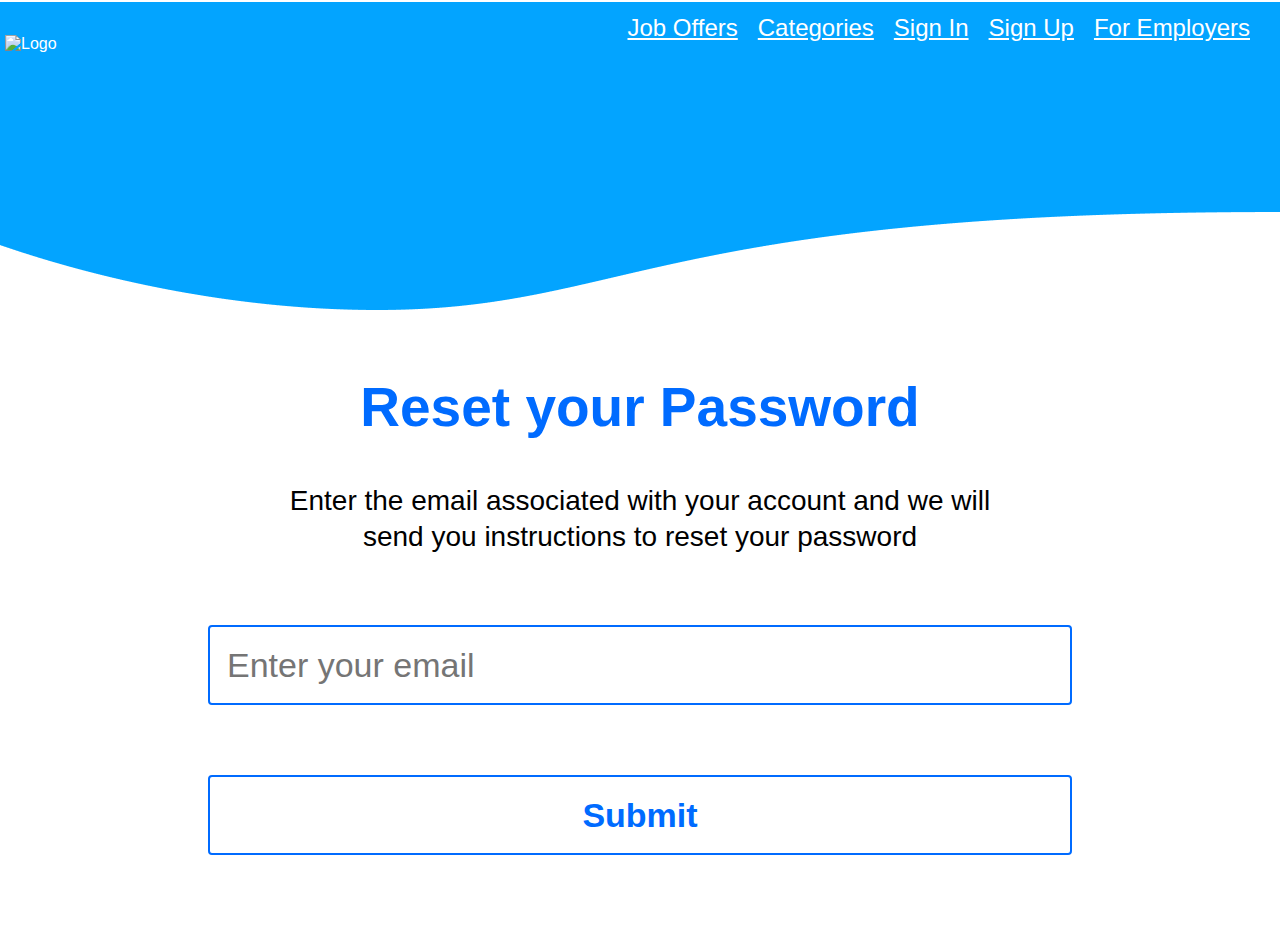
==== forgotpassword.html @ 9a22044f "second commit" ====
<!DOCTYPE html>
<html>
    <head>
        <meta charset="UTF-8">
        <meta name="viewport" content="width=device-width, initial-scale=1.0">
        <link rel="stylesheet" href="forgotpassword.css">
        <link rel="preconnect" href="https://fonts.gstatic.com">
        <title>Forgot Password</title>
    </head>
    
    <body>
        <header>
            <img src="" alt="Logo">
            <nav>
                <a href="">Job Offers</a>
                <a href="">Categories</a>
                <a href="">Sign In</a>
                <a href="">Sign Up</a>
                <a href="">For Employers</a>
            </nav>
        </header>
        
        <main>
            <div class="container">
                <h6>Reset your Password</h6>
                <p>Enter the email associated with your account and we will<br>send you instructions to reset your password</p>
                <div class="box">
                    <input type="email" placeholder="Enter your email" required class="email">
                    <button type="submit" class="button">Submit</button> 
                </div>
            </div>
        </main>
    
    
    </body>
</html>
---- forgotpassword.css ----
*{
    margin: 0;
    padding: 0;
    box-sizing: border-box;
}
body{
    font-family: 'Poppins', sans-serif;
}
header {
    background: url(vector1.png) no-repeat right center;
    color: white;
    padding: 35px 10px 179px 20px;
}
img{
    position: absolute;
    margin: 25px 5px 170px;
}
nav{
    display: flex;
    justify-content: space-between;
    width: 100%;
    font-size: 10px;
    margin-left: auto;
    margin-bottom: 5px;
}
a{
    color: white;
    padding: 0 5px;
}
main{
    margin: 0 30px;
    padding: 10px 3px;
}
.container{
    padding: 10px 25px;
    text-align: center;
}
h6{
    margin-bottom: 20px;
    color: #006BFF;
}
p{
    margin-bottom: 20px;
}
input{
    margin-bottom: 20px;
    width: 100%;
    border: 2px solid #006BFF;
    border-radius: 4px;
    text-indent: 15px;
    padding: 5px 2px;
}
button{
    width: 100%;
    border: 2px solid #006BFF;
    border-radius: 4px;
    padding: 5px 0;
    color: #006BFF;
    background-color: white;
}
button:hover{
    background-color: #006BFF;
    color: white;
}


/*Tablet View*/
@media screen and (min-width: 688px) {
    header{
        background: url(vector2.png) no-repeat center center;
        padding: 10px 20px 260px 0;
    }
    nav{
        font-weight: 500;
        font-size: 24px;
        line-height: 36px;
        justify-content: flex-end;
    }
    .container{
        margin: 50px 50px;
    }
    .box{
        margin: 10px 60px;
    }
    h6{
        font-size: 35px;
        font-weight: bold;
        line-height: 52px;
    }
    p{
       font-weight: normal;
       font-size: 20px;
       line-height: 36px;
       margin-bottom: 40px; 
    }
    input{
        font-weight: 500;
        font-size: 24px;
        line-height: 36px;
        margin-bottom: 40px;
    }
    button{
        font-weight: bold;
        font-size: 25px;
        line-height: 37px;
    }

}


@media screen and (min-width: 992px) {
    nav{
        justify-content: flex-end;
    }
    a{
        padding: 0 10px;
    }
    h6{
        font-size: 55px;
        margin-bottom: 50px;
    }
    p{
        font-size: 28px;
        margin-bottom: 70px;
    }
    input{
        font-size: 34px;
        height: 80px;
        margin-bottom: 70px;
    }
    button{
        font-size: 34px;
        height: 80px;
    }
    .box{
        margin: 10px 100px;
    }
}


@media screen and (min-width: 1312px) {
    header{
        background: url(vector2.png) no-repeat left center;
    }
    img{
        display: flex;
        justify-content: flex-start;
        margin: 30px 20px 170px;
    }
    nav{
        font-size: 24px;
        margin-top: 0;
    }
    a{
        padding: 0 20px;
    }
    h6{
        font-size: 35px;
        margin-bottom: 20px;
    }
    p{
        font-size: 24px;
        margin-bottom: 50px;
    }
    .box{
        margin: 0 350px;
    }
    input{
        font-size: 24px;
        margin-bottom: 50px;
        height: 50px;
    }
    button{
        font-size: 25px;
        height: 50px;
    }
}
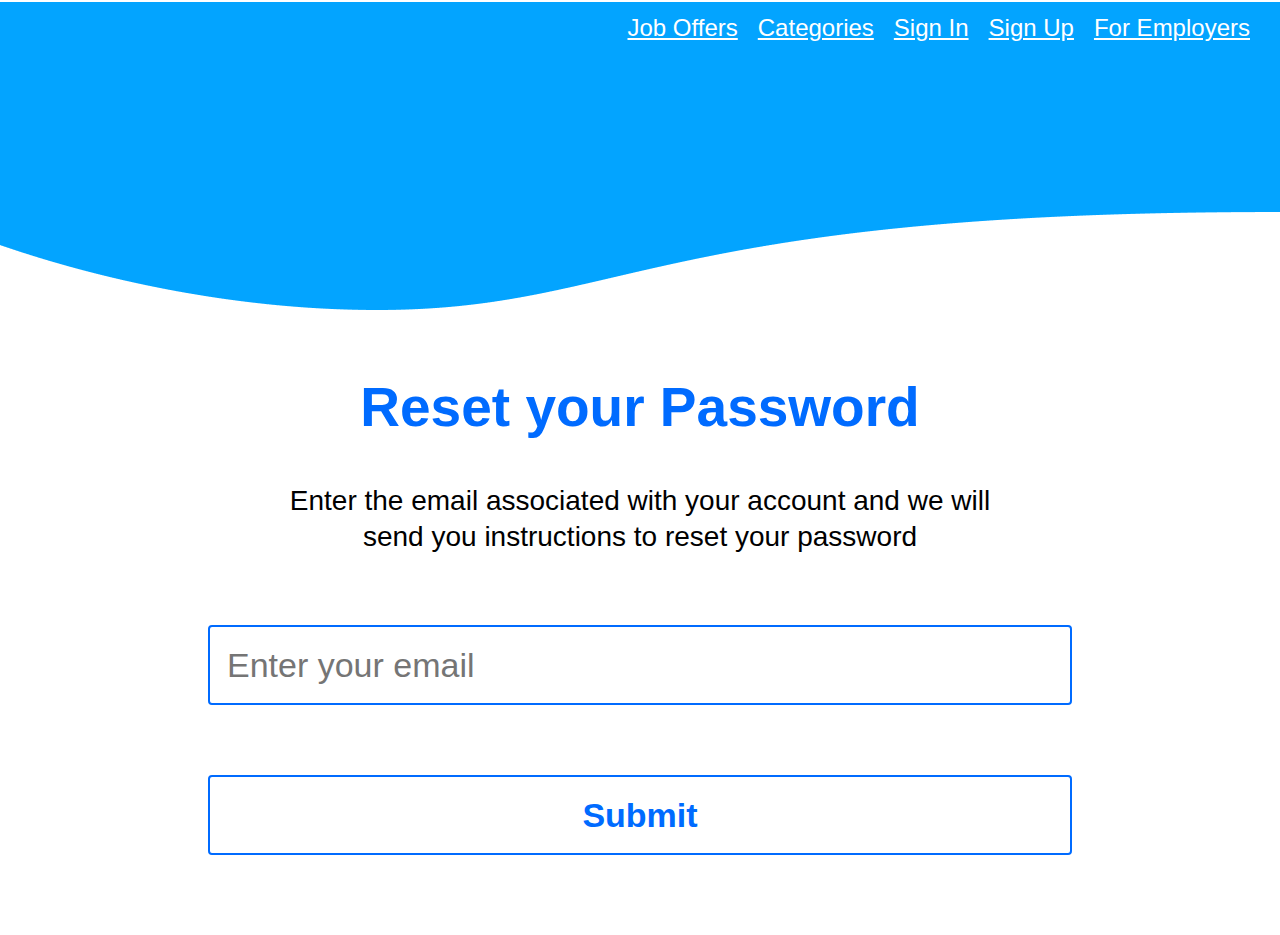
==== commit 1bc9109d: "third commit" ====
--- a/forgotpassword.html
+++ b/forgotpassword.html
@@ -10,7 +10,7 @@
     
     <body>
         <header>
-            <img src="" alt="Logo">
+            <!--<img src="" alt="Logo">-->
             <nav>
                 <a href="">Job Offers</a>
                 <a href="">Categories</a>
